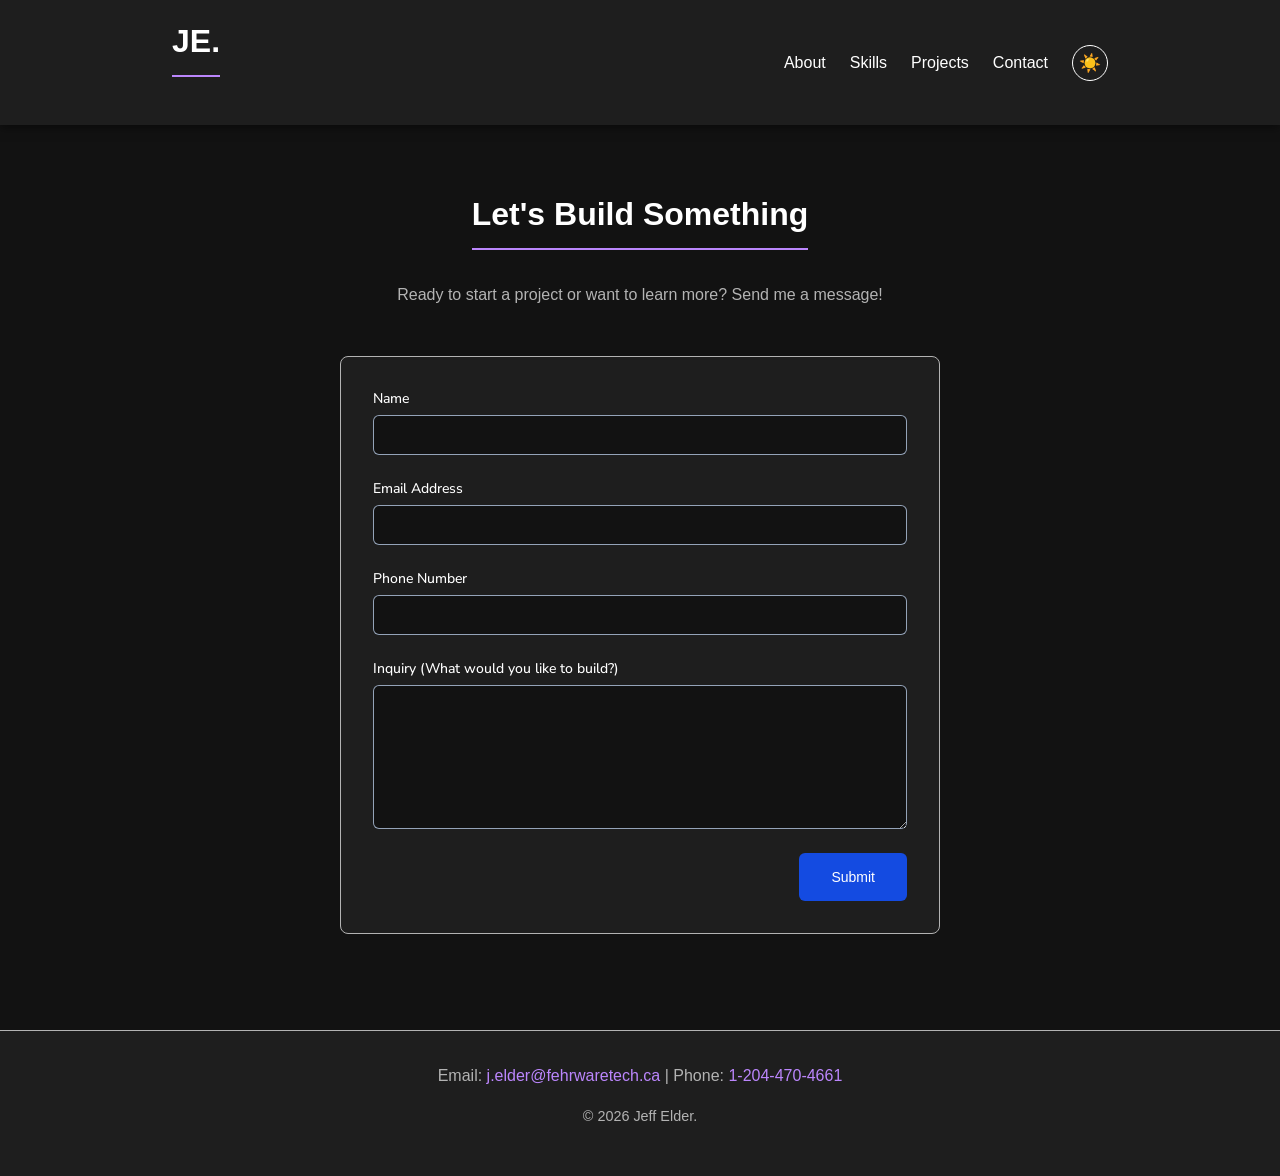
==== contact.html @ a6f540bf "Added 'ThankYou' page, updated embedded form" ====
<!DOCTYPE html>
<html lang="en">
<head>
    <meta charset="UTF-8">
    <meta name="viewport" content="width=device-width, initial-scale=1.0">
    <title>Contact | Jeff Elder</title>
    <link rel="stylesheet" href="style.css">
</head>
<body>

    <nav id="navbar">
        <div class="nav-content">
            <h2><a href="index.html" style="color: inherit; text-decoration: none;">JE.</a></h2>
            <div class="nav-links">
                <a href="about.html">About</a>
                <a href="index.html#skills">Skills</a>
                <a href="projects.html">Projects</a>
                <a href="contact.html">Contact</a>
                <button id="theme-toggle" class="theme-btn" title="Toggle Theme">☀️</button>
            </div>
        </div>
    </nav>

    <section id="contact-page" class="container page-content">
        <div class="contact-header" style="text-align: center; margin-bottom: 3rem;">
            <h2>Let's Build Something</h2>
            <p>Ready to start a project or want to learn more? Send me a message!</p>
        </div>
        
        <div class="form-container">
            <form action="https://formspree.io/f/mvzlnbbj" class="fs-form" method="POST">
                
                <input type="hidden" name="_next" value="https://thej4nitorng.github.io/JESimplePortfolio/thankyou.html">

                <div class="fs-field">
                    <label class="fs-label" for="name">Name</label>
                    <input class="fs-input" id="name" name="name" required />
                </div>
                <div class="fs-field">
                    <label class="fs-label" for="email">Email Address</label>
                    <input class="fs-input" type="email" id="email" name="email" required />
                </div>
                <div class="fs-field">
                    <label class="fs-label" for="number">Phone Number</label>
                    <input class="fs-input" type="tel" id="number" name="number" required />
                </div>
                <div class="fs-field">
                    <label class="fs-label" for="message">Inquiry (What would you like to build?) </label>
                    <textarea class="fs-textarea" id="message" name="message" rows="5" required></textarea>
                </div>
                <div class="fs-button-group">
                    <button class="fs-button" type="submit">Submit</button>
                </div>
            </form>
        </div>
    </section>

    <footer>
        <div class="container footer-content">
            <p>Email: <a href="mailto:j.elder@fehrwaretech.ca">j.elder@fehrwaretech.ca</a> | Phone: <a href="tel:12044704661">1-204-470-4661</a></p>
            <p class="copyright">© 2026 Jeff Elder.</p>
        </div>
    </footer>

    <script src="script.js"></script>
</body>
</html>
---- style.css ----
@import url("https://fonts.googleapis.com/css2?family=Nunito+Sans:ital,opsz,wght@0,6..12,200..1000;1,6..12,200..1000&family=Open+Sans:ital,wght@0,300..800;1,300..800&display=swap");

:root {
    /* Your existing theme variables */
    --bg-color: #121212;
    --surface-color: #1e1e1e;
    --primary-color: #bb86fc;
    --text-primary: #ffffff;
    --text-secondary: #b3b3b3;
    --font-family: 'Segoe UI', Tahoma, Geneva, Verdana, sans-serif;
    
    /* Variables for form states */
    --success-color: #4caf50;
    --error-color: #cf6679;

    /* Formspree Template Variables */
    --color-background: #cbd5e1;
    --color-background-alt: #8ec6ff;
    --color-border-active: #173db6;
    --color-border-default: #94a3b8;
    --color-highlight: #8ec6ff;
    --color-primary: #144be1;
    --color-primary-active: #19388f;
    --color-text-default: #0f172a;
    --color-text-muted: #475569;
    --font-family-body: "Open Sans", sans-serif;
    --font-family-display: "Nunito Sans", sans-serif;
}

/* --- LIGHT MODE VARIABLES --- */
body.light-mode {
    --bg-color: #f5f5f5;
    --surface-color: #ffffff;
    --primary-color: #6200ee;
    --text-primary: #121212;
    --text-secondary: #555555;
    
    --success-color: #388e3c;
    --error-color: #b00020;
}

*,::before,::after {
    box-sizing: border-box;
    border: 0;
    margin: 0;
    padding: 0;
}

body {
    -webkit-font-smoothing: antialiased;
    font-family: var(--font-family);
    font-optical-sizing: auto;
    font-style: normal;
    background-color: var(--bg-color);
    color: var(--text-primary);
    line-height: 1.6;
    transition: background-color 0.3s ease, color 0.3s ease;
}

/* Base resets for the form */
button, input, optgroup, select, textarea {
    font-family: inherit;
    font-feature-settings: inherit;
    font-variation-settings: inherit;
    font-size: 100%;
    font-weight: inherit;
    line-height: inherit;
    color: inherit;
    margin: 0;
    padding: 0;
}

.container {
    max-width: 1000px;
    margin: 0 auto;
    padding: 4rem 2rem;
}

.page-content {
    min-height: 60vh;
}

h1, h2, h3 {
    margin-bottom: 1rem;
    color: var(--text-primary);
}

h2 {
    font-size: 2rem;
    border-bottom: 2px solid var(--primary-color);
    display: inline-block;
    padding-bottom: 0.5rem;
    margin-bottom: 2rem;
}

p {
    color: var(--text-secondary);
    margin-bottom: 1rem;
}

a {
    color: var(--primary-color);
    text-decoration: none;
    transition: opacity 0.3s ease;
}

a:hover {
    opacity: 0.8;
}

/* Navbar */
#navbar {
    background-color: var(--surface-color);
    position: sticky;
    top: 0;
    z-index: 100;
    padding: 1rem 0;
    box-shadow: 0 2px 10px rgba(0,0,0,0.5);
    transition: background-color 0.3s ease;
}

.nav-content {
    max-width: 1000px;
    margin: 0 auto;
    display: flex;
    justify-content: space-between;
    align-items: center;
    padding: 0 2rem;
}

.nav-links {
    display: flex;
    align-items: center;
}

.nav-links a {
    color: var(--text-primary);
    margin-left: 1.5rem;
    font-weight: 500;
}

.nav-links a:hover {
    color: var(--primary-color);
}

/* Theme Button Styles */
.theme-btn {
    background: none;
    border: 1px solid var(--text-primary);
    color: var(--text-primary);
    width: 36px;
    height: 36px;
    margin-left: 1.5rem;
    border-radius: 50%;
    cursor: pointer;
    font-size: 1.1rem;
    display: flex;
    justify-content: center;
    align-items: center;
    transition: all 0.3s ease;
}

.theme-btn:hover {
    background-color: var(--text-primary);
    color: var(--bg-color);
}

/* Hero Section */
#hero {
    text-align: center;
    padding: 8rem 2rem;
}

#hero h1 {
    font-size: 3.5rem;
}

#hero strong {
    color: var(--primary-color);
}

.subtitle {
    font-size: 1.2rem;
    max-width: 600px;
    margin: 0 auto 2rem auto;
}

.social-links a {
    display: inline-block;
    margin: 0 10px;
    padding: 10px 20px;
    border: 1px solid var(--primary-color);
    border-radius: 5px;
    font-weight: bold;
}

.social-links a:hover {
    background-color: var(--primary-color);
    color: var(--bg-color);
}

/* Skills Grid */
.skills-grid {
    display: flex;
    flex-wrap: wrap;
    gap: 1rem;
    list-style: none;
}

.skill-item {
    background-color: var(--surface-color);
    padding: 0.75rem 1.5rem;
    border-radius: 20px;
    font-weight: 500;
    border: 1px solid var(--text-secondary);
    transition: background-color 0.3s ease;
}

/* Projects Grid */
.projects-grid {
    display: grid;
    grid-template-columns: repeat(auto-fit, minmax(300px, 1fr));
    gap: 2rem;
}

.project-card {
    background-color: var(--surface-color);
    padding: 1.5rem;
    border-radius: 8px;
    border: 1px solid var(--text-secondary);
    transition: transform 0.3s ease, border-color 0.3s ease, background-color 0.3s ease;
    display: flex;
    flex-direction: column;
}

.project-card:hover {
    transform: translateY(-5px);
    border-color: var(--primary-color);
}

.project-img {
    width: 100%;
    height: 180px;
    object-fit: cover;
    border-radius: 6px;
    margin-bottom: 1rem;
    border: 1px solid rgba(255, 255, 255, 0.1);
}

.tags-container {
    margin-bottom: 1.5rem;
    margin-top: auto;
}

.tag {
    display: inline-block;
    font-size: 0.8rem;
    background-color: rgba(187, 134, 252, 0.1);
    color: var(--primary-color);
    padding: 0.2rem 0.6rem;
    border-radius: 4px;
    margin-right: 0.5rem;
    margin-bottom: 0.5rem;
}

.btn {
    display: inline-block;
    font-weight: bold;
    margin-top: 1rem;
}

/* Shared Footer Styles */
footer {
    background-color: var(--surface-color);
    text-align: center;
    border-top: 1px solid var(--text-secondary);
    transition: background-color 0.3s ease;
}

.footer-content {
    padding: 2rem;
}

.copyright {
    font-size: 0.9rem;
    margin-top: 1rem;
}

/* --- FORMSPREE TEMPLATE CSS --- */
.form-container {
    max-width: 600px;
    margin: 2rem auto;
    background-color: var(--surface-color);
    padding: 2rem;
    border-radius: 8px;
    border: 1px solid var(--text-secondary);
}

.fs-form {
    display: grid;
    row-gap: 1.5rem;
}

.fs-field {
    display: flex;
    flex-direction: column;
    row-gap: 0.375rem;
    text-align: left;
}

.fs-label {
    /* Adjusted to match your site's dark mode, overriding the template's dark text */
    color: var(--text-primary);
    display: block;
    font-family: var(--font-family-display);
    font-size: 0.875rem;
    font-weight: 500;
    line-height: 1.25rem;
}

.fs-button-group {
    display: flex;
    flex-direction: row-reverse;
    column-gap: 1.5rem;
}

.fs-button {
    background-color: var(--color-primary);
    border-radius: 0.375rem;
    color: white;
    cursor: pointer;
    font-size: 0.875rem;
    font-weight: 500;
    line-height: 1rem;
    padding: 1rem 2rem;
    transition-duration: 200ms;
    transition-property: background-color;
    transition-timing-function: cubic-bezier(0.4, 0, 0.2, 1);
}

.fs-button:hover {
    background-color: var(--color-primary-active);
}

.fs-button:focus-visible {
    background-color: var(--color-primary-active);
    outline: 3px solid var(--color-highlight);
}

.fs-input, .fs-select, .fs-textarea {
    appearance: none;
    border-radius: 0.375rem;
    border-width: 0;
    box-shadow: var(--color-border-default) 0 0 0 1px inset;
    
    /* Adjusted for dark mode integration */
    background-color: var(--bg-color);
    color: var(--text-primary);
    
    font-size: 1rem;
    outline: none;
    padding: 0.75rem;
}

.fs-input, .fs-select {
    height: 2.5rem;
    line-height: 1.5rem;
}

.fs-textarea {
    line-height: 1.5rem;
    resize: vertical;
}

.fs-input:focus-visible, .fs-select:focus-visible, .fs-textarea:focus-visible {
    box-shadow: var(--color-border-active) 0 0 0 1.5px inset;
    outline: 3px solid var(--color-highlight);
    outline-offset: 0;
}

.fs-input::placeholder, .fs-textarea::placeholder {
    color: var(--text-secondary);
}

.submit-btn {
    background-color: var(--primary-color);
    color: var(--bg-color);
    border: none;
    padding: 1rem;
    border-radius: 5px;
    cursor: pointer;
    font-size: 1.1rem;
    transition: opacity 0.3s ease;
}

.submit-btn:hover {
    opacity: 0.8;
}
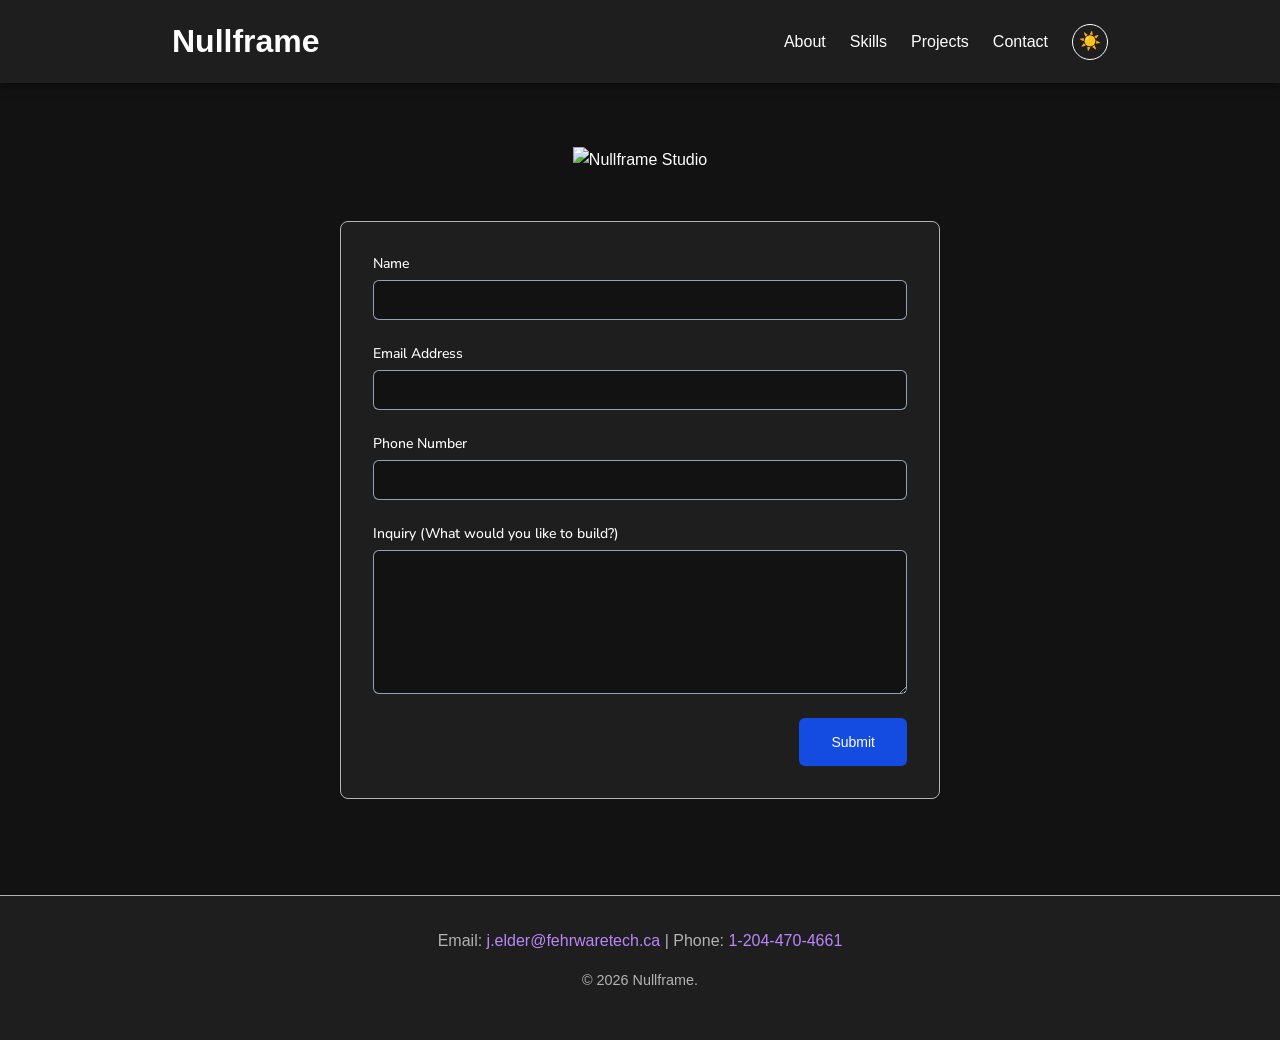
==== commit dfe62834: "Update logo sizes and contact header per user request" ====
--- a/contact.html
+++ b/contact.html
@@ -3,14 +3,17 @@
 <head>
     <meta charset="UTF-8">
     <meta name="viewport" content="width=device-width, initial-scale=1.0">
-    <title>Contact | Jeff Elder</title>
+    <title>Contact | Nullframe</title>
     <link rel="stylesheet" href="style.css">
 </head>
 <body>
 
     <nav id="navbar">
         <div class="nav-content">
-            <h2><a href="index.html" style="color: inherit; text-decoration: none;">JE.</a></h2>
+            <a href="index.html" class="brand-link">
+                <img src="assets/nullframelogo.svg" alt="Nullframe Icon" class="brand-logo" onerror="this.style.display='none'">
+                <h2>Nullframe</h2>
+            </a>
             <div class="nav-links">
                 <a href="about.html">About</a>
                 <a href="index.html#skills">Skills</a>
@@ -23,13 +26,11 @@
 
     <section id="contact-page" class="container page-content">
         <div class="contact-header" style="text-align: center; margin-bottom: 3rem;">
-            <h2>Let's Build Something</h2>
-            <p>Ready to start a project or want to learn more? Send me a message!</p>
+            <img src="assets/nullframelogotext.svg" alt="Nullframe Studio" style="width: 100%; height: auto; max-width: 800px;">
         </div>
         
         <div class="form-container">
             <form action="https://formspree.io/f/mvzlnbbj" class="fs-form" method="POST">
-                
                 <input type="hidden" name="_next" value="https://thej4nitorng.github.io/JESimplePortfolio/thankyou.html">
 
                 <div class="fs-field">
@@ -58,7 +59,7 @@
     <footer>
         <div class="container footer-content">
             <p>Email: <a href="mailto:j.elder@fehrwaretech.ca">j.elder@fehrwaretech.ca</a> | Phone: <a href="tel:12044704661">1-204-470-4661</a></p>
-            <p class="copyright">© 2026 Jeff Elder.</p>
+            <p class="copyright">© 2026 Nullframe.</p>
         </div>
     </footer>
 
--- a/style.css
+++ b/style.css
@@ -1,7 +1,7 @@
 @import url("https://fonts.googleapis.com/css2?family=Nunito+Sans:ital,opsz,wght@0,6..12,200..1000;1,6..12,200..1000&family=Open+Sans:ital,wght@0,300..800;1,300..800&display=swap");
 
 :root {
-    /* Your existing theme variables */
+    /* Theme variables */
     --bg-color: #121212;
     --surface-color: #1e1e1e;
     --primary-color: #bb86fc;
@@ -57,14 +57,9 @@
     transition: background-color 0.3s ease, color 0.3s ease;
 }
 
-/* Base resets for the form */
 button, input, optgroup, select, textarea {
     font-family: inherit;
-    font-feature-settings: inherit;
-    font-variation-settings: inherit;
     font-size: 100%;
-    font-weight: inherit;
-    line-height: inherit;
     color: inherit;
     margin: 0;
     padding: 0;
@@ -108,7 +103,7 @@
     opacity: 0.8;
 }
 
-/* Navbar */
+/* Navbar & Brand */
 #navbar {
     background-color: var(--surface-color);
     position: sticky;
@@ -128,6 +123,26 @@
     padding: 0 2rem;
 }
 
+.brand-link {
+    color: inherit;
+    text-decoration: none;
+    display: flex;
+    align-items: center;
+    gap: 12px;
+}
+
+.brand-link h2 {
+    margin-bottom: 0;
+    border-bottom: none;
+    padding-bottom: 0;
+}
+
+.brand-logo {
+    height: 36px;
+    width: auto;
+    border-radius: 6px;
+}
+
 .nav-links {
     display: flex;
     align-items: center;
@@ -171,12 +186,44 @@
     padding: 8rem 2rem;
 }
 
-#hero h1 {
-    font-size: 3.5rem;
-}
-
-#hero strong {
-    color: var(--primary-color);
+/* Split Logo Container */
+.hero-logo-container {
+    display: flex;
+    flex-direction: column; 
+    justify-content: center;
+    align-items: center;
+    gap: 1.5rem; 
+    max-width: 100%;
+    margin: 0 auto 2rem auto;
+}
+
+.hero-icon {
+    height: auto;
+    /* LARGER ICON ON DESKTOP */
+    max-height: 750px;
+    width: auto;
+    object-fit: contain;
+}
+
+.hero-text {
+    width: 100%;
+    max-width: 700px;
+    height: auto;
+    object-fit: contain;
+}
+
+/* Make it responsive for mobile phones */
+@media (max-width: 768px) {
+    .hero-logo-container {
+        gap: 1rem;
+    }
+    .hero-icon {
+        /* LARGER ICON ON MOBILE (was 120px) */
+        max-height: 180px;
+    }
+    .hero-text {
+        max-width: 100%;
+    }
 }
 
 .subtitle {
@@ -309,7 +356,6 @@
 }
 
 .fs-label {
-    /* Adjusted to match your site's dark mode, overriding the template's dark text */
     color: var(--text-primary);
     display: block;
     font-family: var(--font-family-display);
@@ -352,11 +398,8 @@
     border-radius: 0.375rem;
     border-width: 0;
     box-shadow: var(--color-border-default) 0 0 0 1px inset;
-    
-    /* Adjusted for dark mode integration */
     background-color: var(--bg-color);
     color: var(--text-primary);
-    
     font-size: 1rem;
     outline: none;
     padding: 0.75rem;
@@ -395,4 +438,9 @@
 
 .submit-btn:hover {
     opacity: 0.8;
+}ransition: opacity 0.3s ease;
+}
+
+.submit-btn:hover {
+    opacity: 0.8;
 }
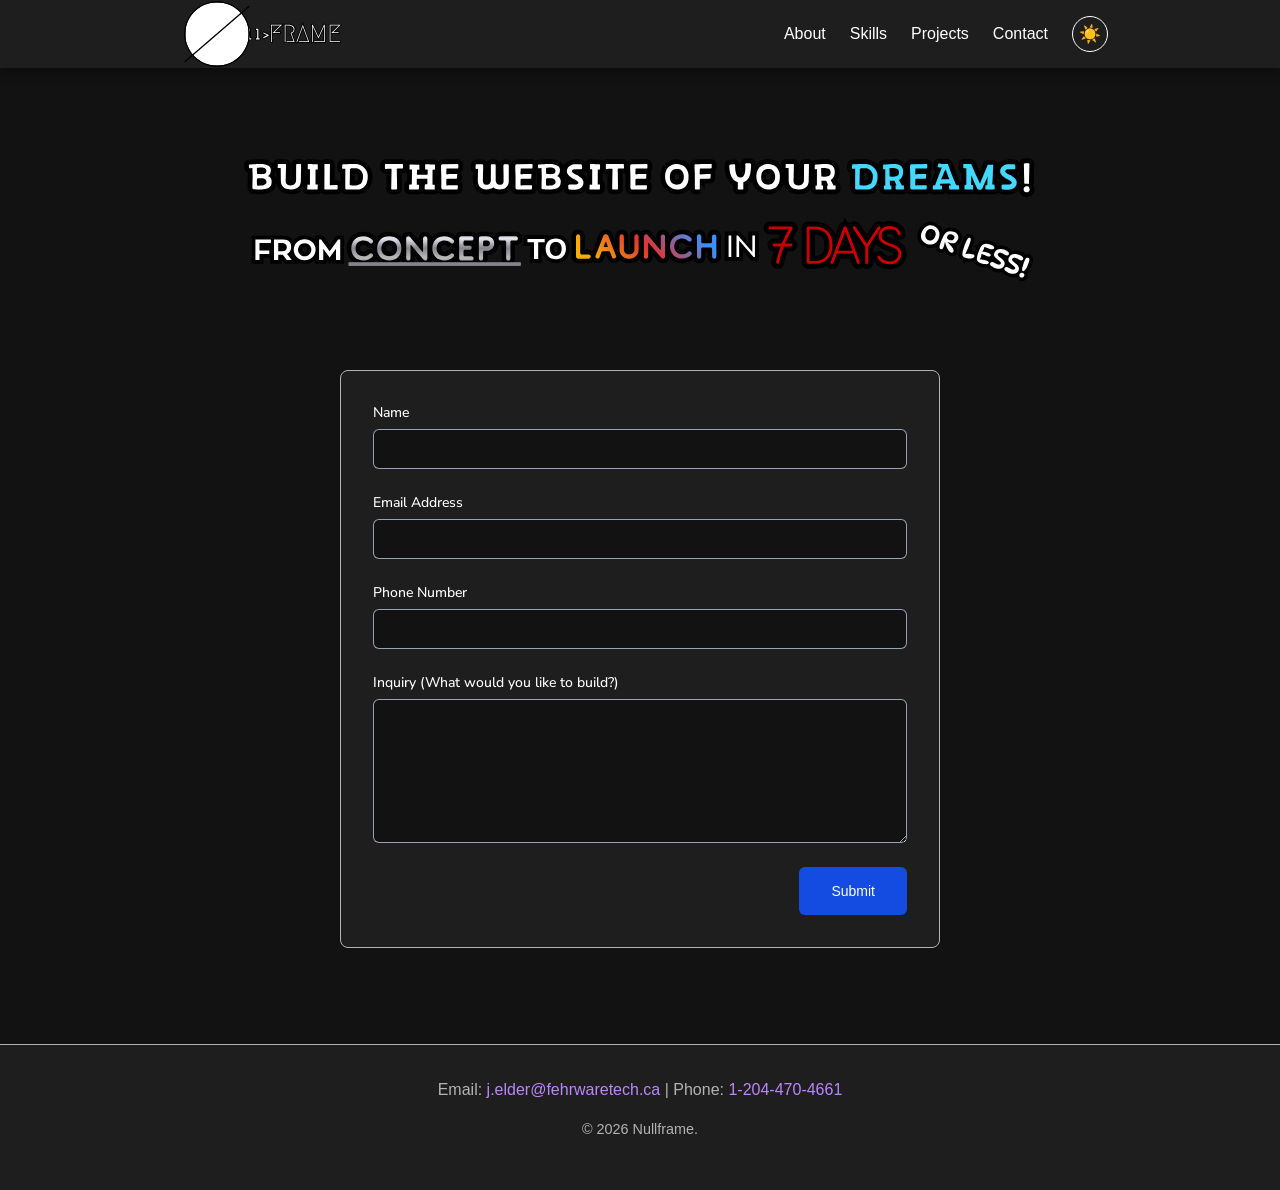
==== commit f21c6658: "Update navbar to use new SVG icon and text assets" ====
--- a/contact.html
+++ b/contact.html
@@ -11,8 +11,8 @@
     <nav id="navbar">
         <div class="nav-content">
             <a href="index.html" class="brand-link">
-                <img src="assets/nullframelogo.svg" alt="Nullframe Icon" class="brand-logo" onerror="this.style.display='none'">
-                <h2>Nullframe</h2>
+                <img src="assets/nullframenavbar.svg" alt="Nullframe Icon" class="brand-logo" onerror="this.style.display='none'">
+                <img src="assets/nullframe.svg" alt="Nullframe" class="brand-text">
             </a>
             <div class="nav-links">
                 <a href="about.html">About</a>
--- a/style.css
+++ b/style.css
@@ -131,16 +131,18 @@
     gap: 12px;
 }
 
-.brand-link h2 {
+.brand-text {
+    height: 28px;
+    width: auto;
     margin-bottom: 0;
-    border-bottom: none;
-    padding-bottom: 0;
 }
 
 .brand-logo {
     height: 36px;
-    width: auto;
+    width: 36px;
     border-radius: 6px;
+    transform: scale(2.5);
+    transform-origin: left center;
 }
 
 .nav-links {
@@ -183,7 +185,7 @@
 /* Hero Section */
 #hero {
     text-align: center;
-    padding: 8rem 2rem;
+    padding: 2rem 2rem 8rem 2rem;
 }
 
 /* Split Logo Container */
@@ -438,9 +440,4 @@
 
 .submit-btn:hover {
     opacity: 0.8;
-}ransition: opacity 0.3s ease;
-}
-
-.submit-btn:hover {
-    opacity: 0.8;
 }
